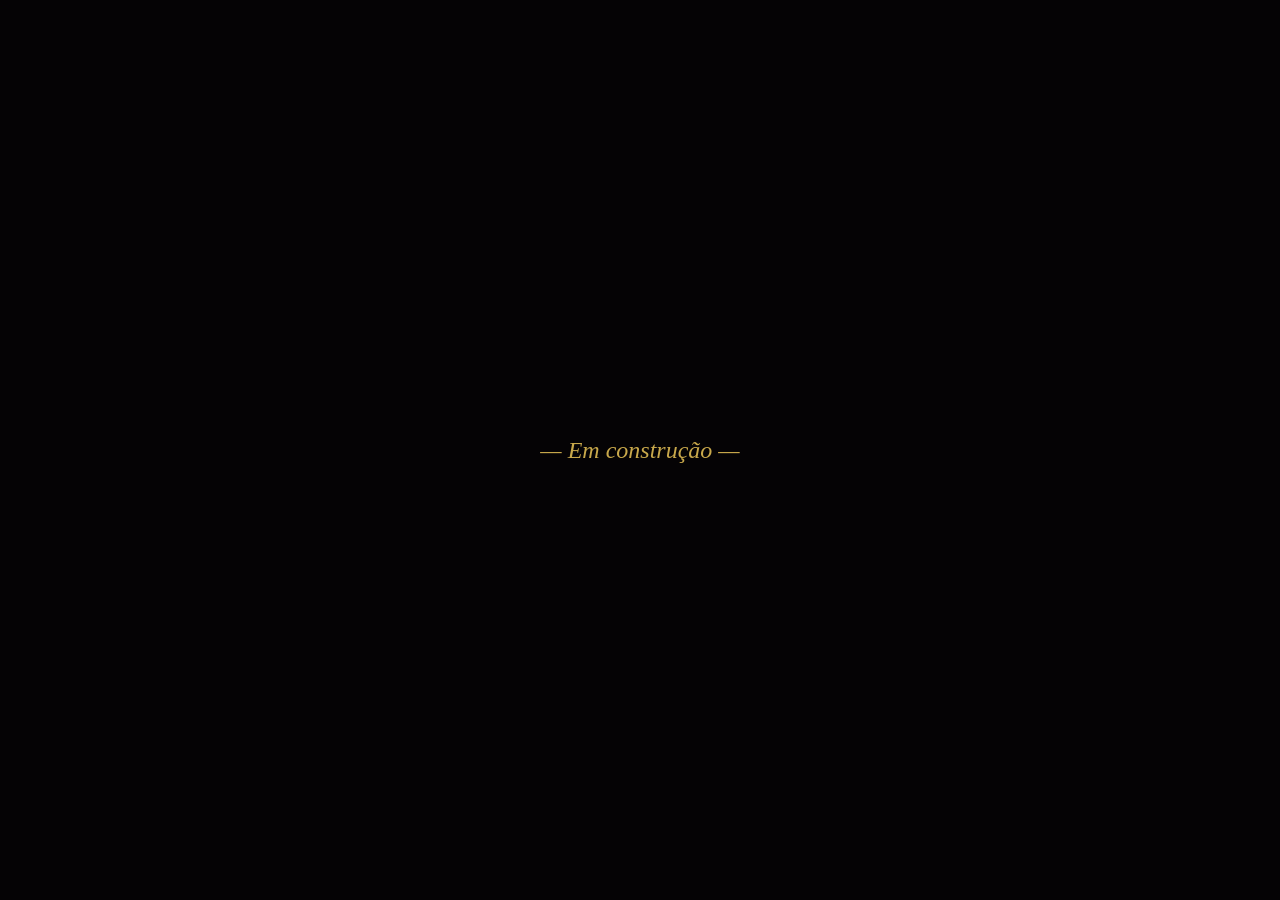
==== routes/convite/index.html @ bd782275 "refactor: move pages to routes/ folder; add mobile menu image - All page directories (menu, convite," ====
<!DOCTYPE html>
<html lang="pt-BR">
<head>
    <meta charset="UTF-8">
    <meta name="viewport" content="width=device-width, initial-scale=1.0">
    <title>Convite</title>
    <style>
        body { margin: 0; background: #050305; color: #c8a84b; font-family: 'Palatino Linotype', Palatino, serif; display: flex; align-items: center; justify-content: center; min-height: 100dvh; font-style: italic; font-size: 1.5rem; }
    </style>
</head>
<body>
    <p>— Em construção —</p>
</body>
</html>
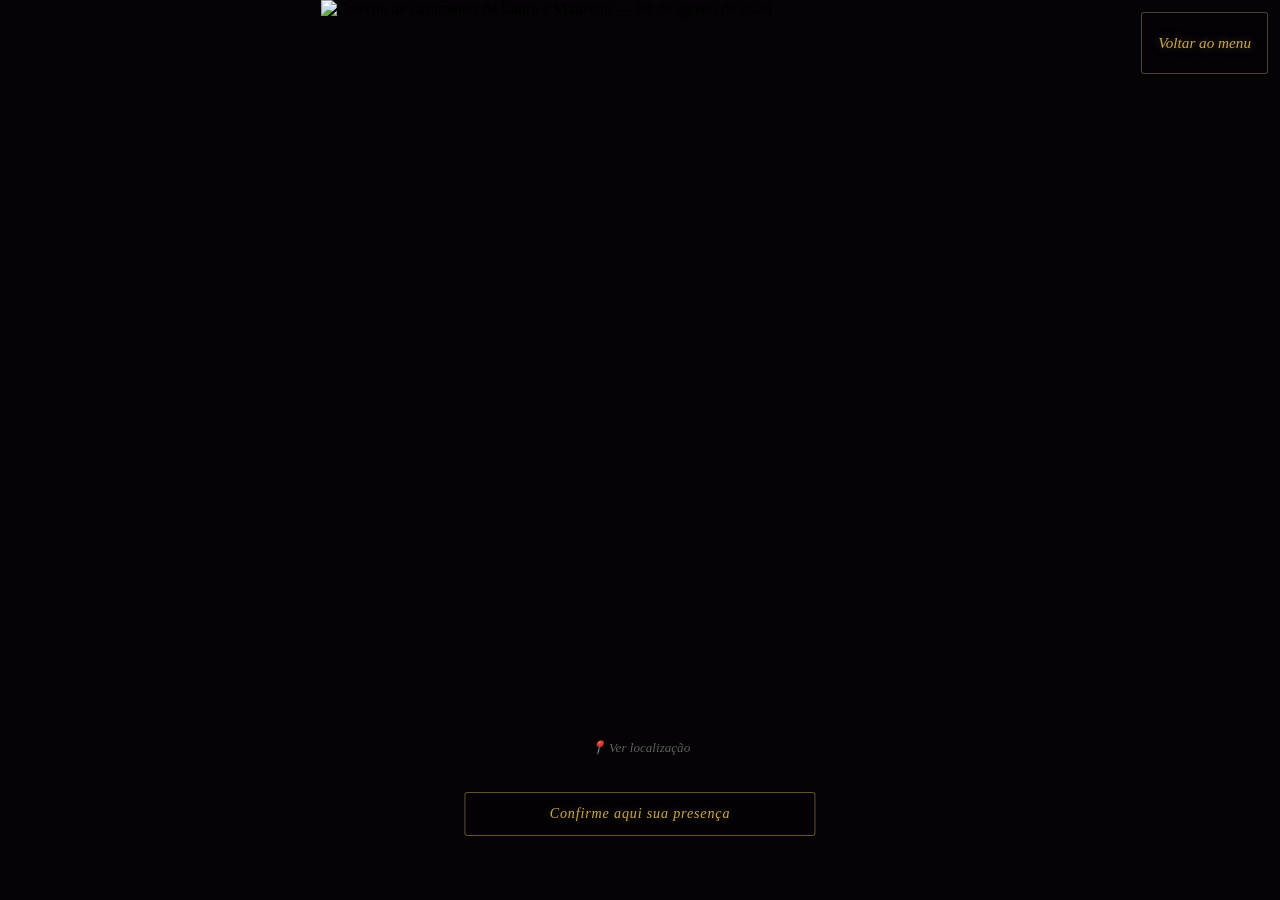
==== commit 8397b223: "feat: página Convite com RSVP modal e Google Maps (spec 03) - Convite em tela cheia sem corte: wrapp" ====
--- a/routes/convite/index.html
+++ b/routes/convite/index.html
@@ -2,13 +2,56 @@
 <html lang="pt-BR">
 <head>
     <meta charset="UTF-8">
-    <meta name="viewport" content="width=device-width, initial-scale=1.0">
-    <title>Convite</title>
-    <style>
-        body { margin: 0; background: #050305; color: #c8a84b; font-family: 'Palatino Linotype', Palatino, serif; display: flex; align-items: center; justify-content: center; min-height: 100dvh; font-style: italic; font-size: 1.5rem; }
-    </style>
+    <meta name="viewport" content="width=device-width, initial-scale=1.0, interactive-widget=resizes-visual">
+    <title>Convite — Laura &amp; Mauricio</title>
+    <link rel="stylesheet" href="../../css/convite.css">
 </head>
 <body>
-    <p>— Em construção —</p>
+
+    <!-- Botão fixo: voltar ao menu (canto superior direito) -->
+    <a href="../menu" id="back-btn" aria-label="Voltar ao menu">Voltar ao menu</a>
+
+    <!-- Cena: imagem do convite centralizada e em tela cheia -->
+    <div id="convite-scene">
+        <div id="convite-wrapper">
+
+            <!-- Imagem do convite (portrait, 1240×1748) -->
+            <!-- Não há versão mobile separada; a imagem já é portrait -->
+            <img id="convite-image"
+                 src="../../images/invite/convite-cerimonia.png"
+                 alt="Convite de casamento de Laura e Mauricio — 08 de agosto de 2026">
+
+            <!-- Link Google Maps (posicionado sobre a região do endereço, ~80% do topo) -->
+            <a href="https://maps.app.goo.gl/z4pKFp5R53TYJ8YB8"
+               id="maps-btn"
+               target="_blank"
+               rel="noopener noreferrer"
+               aria-label="Ver localização no Google Maps">
+                📍 Ver localização
+            </a>
+
+            <!-- Botão RSVP (posicionado abaixo de "Traje: esporte fino", ~88% do topo) -->
+            <button id="rsvp-btn" aria-haspopup="dialog">
+                Confirme aqui sua presença
+            </button>
+
+        </div>
+    </div>
+
+    <!-- Modal de confirmação de presença -->
+    <div id="rsvp-overlay" class="hidden" role="dialog" aria-modal="true" aria-labelledby="modal-title">
+        <div id="rsvp-modal">
+            <p id="modal-title">Digite seu nome completo</p>
+            <input id="name-input"
+                   type="text"
+                   placeholder="Seu nome completo"
+                   autocomplete="name"
+                   aria-label="Nome completo">
+            <button id="confirm-btn">Confirmar</button>
+            <p id="confirmed-msg" class="hidden" role="status">Presença confirmada ✓</p>
+        </div>
+    </div>
+
+    <script src="../../js/convite.js"></script>
 </body>
 </html>
--- a/css/convite.css
+++ b/css/convite.css
@@ -0,0 +1,296 @@
+/* ===== RESET & BASE ===== */
+html, body {
+    margin: 0;
+    padding: 0;
+    overflow: hidden;
+    overscroll-behavior: none;
+    background: #050305;
+    height: 100%;
+    width: 100%;
+}
+
+/* ===== CENA: ocupa toda a viewport, centraliza o convite ===== */
+#convite-scene {
+    position: fixed;
+    inset: 0;
+    display: flex;
+    align-items: center;
+    justify-content: center;
+}
+
+/* ===== WRAPPER — mantém o aspect ratio da imagem (1240:1748) ===== */
+/*
+ * A fórmula min(100vw, calc(100dvh * 1240 / 1748)) garante que:
+ *  - Em portrait: width = 100vw (limitado pela largura)
+ *  - Em landscape: width = calc(100dvh * ratio) (limitado pela altura)
+ * O aspect-ratio calcula a altura automaticamente.
+ */
+#convite-wrapper {
+    position: relative;
+    aspect-ratio: 1240 / 1748;
+    width: min(100vw, calc(100dvh * 1240 / 1748));
+}
+
+/* ===== IMAGEM DO CONVITE ===== */
+#convite-image {
+    width: 100%;
+    height: 100%;
+    display: block;
+    /* wrapper já tem o aspect-ratio correto; fill ocupa exatamente o espaço */
+    object-fit: fill;
+}
+
+/* ===== BOTÃO VOLTAR AO MENU (fixed, canto superior direito) ===== */
+#back-btn {
+    position: fixed;
+    top: 12px;
+    right: 12px;
+    z-index: 10;
+    font-family: 'Palatino Linotype', 'Book Antiqua', Palatino, serif;
+    font-style: italic;
+    font-size: clamp(0.75rem, 2.5vw, 0.95rem);
+    color: #c8a84b;
+    text-decoration: none;
+    padding: 0.5rem 1rem;
+    min-height: 44px;
+    display: flex;
+    align-items: center;
+    background: rgba(4, 2, 8, 0.78);
+    border: 1px solid rgba(192, 160, 96, 0.4);
+    border-radius: 3px;
+    text-shadow: 0 0 10px rgba(200, 168, 75, 0.5);
+    touch-action: manipulation;
+    -webkit-tap-highlight-color: transparent;
+    transition: color 0.3s, border-color 0.3s, background 0.3s;
+    user-select: none;
+}
+
+@media (hover: hover) {
+    #back-btn:hover {
+        color: #f0e0b0;
+        border-color: rgba(192, 160, 96, 0.85);
+        background: rgba(4, 2, 8, 0.92);
+    }
+}
+
+#back-btn:active {
+    transform: scale(0.97);
+}
+
+/* ===== LINK GOOGLE MAPS (overlay, ~80% do topo da imagem) ===== */
+/*
+ * Posicionado logo abaixo do endereço "RUA ANITA GARIBADI"
+ * que aparece em ~73-79% da altura da imagem.
+ */
+#maps-btn {
+    position: absolute;
+    left: 50%;
+    top: 80%;
+    transform: translateX(-50%);
+    font-family: 'Palatino Linotype', 'Book Antiqua', Palatino, serif;
+    font-style: italic;
+    font-size: clamp(0.65rem, 1.8vw, 0.82rem);
+    color: #6a6a6a;
+    text-decoration: none;
+    padding: 0.35rem 0.8rem;
+    min-height: 44px;
+    display: flex;
+    align-items: center;
+    gap: 0.3em;
+    white-space: nowrap;
+    touch-action: manipulation;
+    -webkit-tap-highlight-color: transparent;
+    opacity: 0.9;
+    transition: opacity 0.2s, color 0.2s;
+    user-select: none;
+}
+
+@media (hover: hover) {
+    #maps-btn:hover {
+        opacity: 1;
+        color: #888;
+        text-decoration: underline;
+    }
+}
+
+#maps-btn:active {
+    opacity: 1;
+    color: #888;
+}
+
+/* ===== BOTÃO RSVP (overlay, ~88% do topo — abaixo de "Traje: esporte fino") ===== */
+#rsvp-btn {
+    position: absolute;
+    left: 50%;
+    top: 88%;
+    transform: translateX(-50%);
+    font-family: 'Palatino Linotype', 'Book Antiqua', Palatino, serif;
+    font-style: italic;
+    font-size: clamp(0.7rem, 2vw, 0.88rem);
+    letter-spacing: 0.06em;
+    color: #c8a84b;
+    background: rgba(4, 2, 8, 0.72);
+    border: 1px solid rgba(192, 160, 96, 0.5);
+    border-radius: 3px;
+    padding: 0.5rem 1rem;
+    min-height: 44px;
+    min-width: 55%;
+    cursor: pointer;
+    white-space: nowrap;
+    touch-action: manipulation;
+    -webkit-tap-highlight-color: transparent;
+    text-shadow: 0 0 10px rgba(200, 168, 75, 0.4);
+    transition: color 0.3s, border-color 0.3s, background 0.3s;
+    user-select: none;
+}
+
+@media (hover: hover) {
+    #rsvp-btn:hover {
+        color: #f0e0b0;
+        border-color: rgba(192, 160, 96, 0.85);
+        background: rgba(4, 2, 8, 0.9);
+    }
+}
+
+#rsvp-btn:active {
+    transform: translateX(-50%) scale(0.97);
+}
+
+/* ===== MODAL OVERLAY ===== */
+#rsvp-overlay {
+    position: fixed;
+    inset: 0;
+    z-index: 50;
+    display: flex;
+    align-items: center;
+    justify-content: center;
+    background: rgba(0, 0, 0, 0.82);
+    animation: fadeIn 0.3s ease;
+}
+
+#rsvp-overlay.hidden {
+    display: none;
+}
+
+@keyframes fadeIn {
+    from { opacity: 0; }
+    to   { opacity: 1; }
+}
+
+/* ===== CAIXA DO MODAL ===== */
+#rsvp-modal {
+    background: #0a0710;
+    border: 1px solid rgba(192, 160, 96, 0.5);
+    border-radius: 4px;
+    padding: 2rem 2.5rem;
+    width: min(90vw, 420px);
+    box-sizing: border-box;
+    display: flex;
+    flex-direction: column;
+    align-items: center;
+    gap: 1rem;
+    text-align: center;
+}
+
+#modal-title {
+    font-family: 'Palatino Linotype', 'Book Antiqua', Palatino, serif;
+    font-style: italic;
+    font-size: clamp(1rem, 4vw, 1.2rem);
+    color: #c8a84b;
+    margin: 0;
+    letter-spacing: 0.05em;
+}
+
+#name-input {
+    width: 100%;
+    box-sizing: border-box;
+    font-family: 'Palatino Linotype', 'Book Antiqua', Palatino, serif;
+    font-style: italic;
+    font-size: 1rem;
+    color: #e8d8a0;
+    background: rgba(255, 255, 255, 0.06);
+    border: 1px solid rgba(192, 160, 96, 0.4);
+    border-radius: 3px;
+    padding: 0.65rem 1rem;
+    min-height: 44px;
+    outline: none;
+    transition: border-color 0.2s;
+}
+
+#name-input:focus {
+    border-color: rgba(192, 160, 96, 0.85);
+}
+
+#name-input::placeholder {
+    color: rgba(200, 168, 75, 0.35);
+}
+
+#confirm-btn {
+    font-family: 'Palatino Linotype', 'Book Antiqua', Palatino, serif;
+    font-style: italic;
+    font-size: 1rem;
+    letter-spacing: 0.06em;
+    color: #c8a84b;
+    background: rgba(4, 2, 8, 0.8);
+    border: 1px solid rgba(192, 160, 96, 0.5);
+    border-radius: 3px;
+    padding: 0.65rem 2rem;
+    min-height: 44px;
+    min-width: 60%;
+    cursor: pointer;
+    touch-action: manipulation;
+    -webkit-tap-highlight-color: transparent;
+    transition: color 0.3s, border-color 0.3s, background 0.3s;
+    user-select: none;
+}
+
+@media (hover: hover) {
+    #confirm-btn:hover {
+        color: #f0e0b0;
+        border-color: rgba(192, 160, 96, 0.85);
+        background: rgba(4, 2, 8, 0.95);
+    }
+}
+
+#confirm-btn:disabled {
+    opacity: 0.5;
+    cursor: not-allowed;
+}
+
+#confirmed-msg {
+    font-family: 'Palatino Linotype', 'Book Antiqua', Palatino, serif;
+    font-style: italic;
+    font-size: clamp(0.9rem, 3vw, 1.05rem);
+    color: #8fbd8f;
+    letter-spacing: 0.05em;
+    margin: 0;
+    text-shadow: 0 0 12px rgba(143, 189, 143, 0.6);
+}
+
+#confirmed-msg.hidden {
+    display: none;
+}
+
+/* ===== LANDSCAPE MOBILE (altura ≤ 500px) ===== */
+@media (max-height: 500px) and (orientation: landscape) {
+    #back-btn {
+        top: 6px;
+        right: 6px;
+        font-size: 0.72rem;
+        padding: 0.3rem 0.7rem;
+    }
+
+    #rsvp-modal {
+        padding: 1.2rem 1.8rem;
+        gap: 0.7rem;
+    }
+
+    #modal-title {
+        font-size: 0.9rem;
+    }
+
+    #name-input,
+    #confirm-btn {
+        font-size: 0.9rem;
+    }
+}
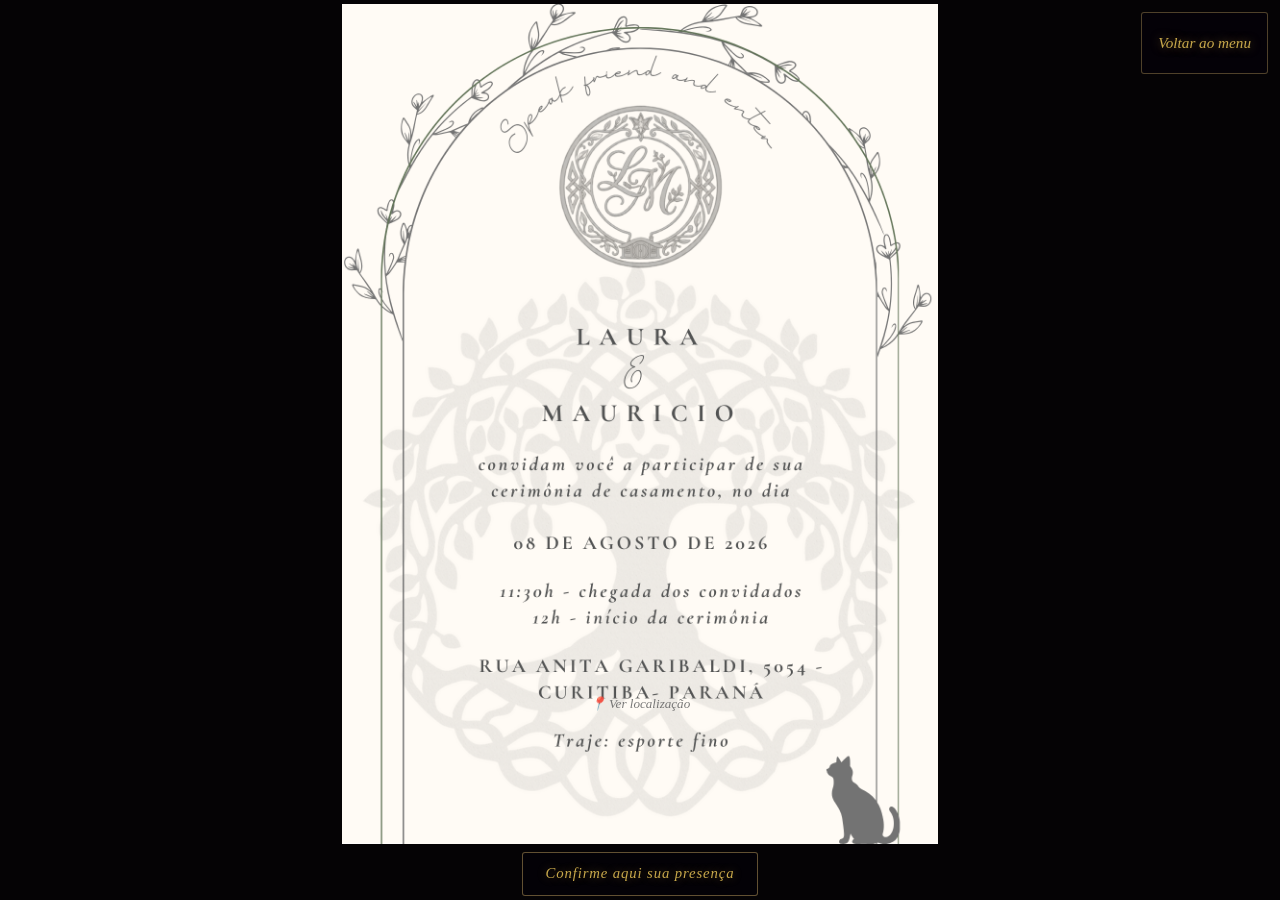
==== commit 7c9fce2f: "fix: mover botão RSVP para fora do wrapper para não cobrir 'Traje: esporte fino' O botão em position" ====
--- a/routes/convite/index.html
+++ b/routes/convite/index.html
@@ -30,12 +30,13 @@
                 📍 Ver localização
             </a>
 
-            <!-- Botão RSVP (posicionado abaixo de "Traje: esporte fino", ~88% do topo) -->
-            <button id="rsvp-btn" aria-haspopup="dialog">
-                Confirme aqui sua presença
-            </button>
+        </div>
 
-        </div>
+        <!-- Botão RSVP fora do wrapper: fica abaixo do convite, não cobre o texto -->
+        <button id="rsvp-btn" aria-haspopup="dialog">
+            Confirme aqui sua presença
+        </button>
+
     </div>
 
     <!-- Modal de confirmação de presença -->
--- a/css/convite.css
+++ b/css/convite.css
@@ -9,26 +9,31 @@
     width: 100%;
 }
 
-/* ===== CENA: ocupa toda a viewport, centraliza o convite ===== */
+/* ===== CENA: ocupa toda a viewport, centraliza convite + botão em coluna ===== */
 #convite-scene {
     position: fixed;
     inset: 0;
     display: flex;
+    flex-direction: column;
     align-items: center;
     justify-content: center;
+    gap: 8px;
 }
 
 /* ===== WRAPPER — mantém o aspect ratio da imagem (1240:1748) ===== */
 /*
- * A fórmula min(100vw, calc(100dvh * 1240 / 1748)) garante que:
- *  - Em portrait: width = 100vw (limitado pela largura)
- *  - Em landscape: width = calc(100dvh * ratio) (limitado pela altura)
- * O aspect-ratio calcula a altura automaticamente.
+ * Reservamos 60px (botão RSVP + gap) da altura disponível antes de calcular
+ * a largura ideal, para que a imagem + botão caibam juntos na viewport.
+ *
+ *  - Portrait:  width limitada por 100vw
+ *  - Landscape: width = (100dvh - 60px) * ratio (limitada pela altura restante)
  */
 #convite-wrapper {
     position: relative;
+    flex-shrink: 0;
     aspect-ratio: 1240 / 1748;
-    width: min(100vw, calc(100dvh * 1240 / 1748));
+    width: min(100vw, calc((100dvh - 60px) * 1240 / 1748));
+    max-height: calc(100dvh - 60px);
 }
 
 /* ===== IMAGEM DO CONVITE ===== */
@@ -118,23 +123,18 @@
     color: #888;
 }
 
-/* ===== BOTÃO RSVP (overlay, ~88% do topo — abaixo de "Traje: esporte fino") ===== */
+/* ===== BOTÃO RSVP (abaixo do convite, fora do wrapper) ===== */
 #rsvp-btn {
-    position: absolute;
-    left: 50%;
-    top: 88%;
-    transform: translateX(-50%);
-    font-family: 'Palatino Linotype', 'Book Antiqua', Palatino, serif;
-    font-style: italic;
-    font-size: clamp(0.7rem, 2vw, 0.88rem);
+    font-family: 'Palatino Linotype', 'Book Antiqua', Palatino, serif;
+    font-style: italic;
+    font-size: clamp(0.78rem, 2.2vw, 0.92rem);
     letter-spacing: 0.06em;
     color: #c8a84b;
     background: rgba(4, 2, 8, 0.72);
     border: 1px solid rgba(192, 160, 96, 0.5);
     border-radius: 3px;
-    padding: 0.5rem 1rem;
-    min-height: 44px;
-    min-width: 55%;
+    padding: 0.5rem 1.4rem;
+    min-height: 44px;
     cursor: pointer;
     white-space: nowrap;
     touch-action: manipulation;
@@ -142,6 +142,7 @@
     text-shadow: 0 0 10px rgba(200, 168, 75, 0.4);
     transition: color 0.3s, border-color 0.3s, background 0.3s;
     user-select: none;
+    flex-shrink: 0;
 }
 
 @media (hover: hover) {
@@ -153,7 +154,7 @@
 }
 
 #rsvp-btn:active {
-    transform: translateX(-50%) scale(0.97);
+    transform: scale(0.97);
 }
 
 /* ===== MODAL OVERLAY ===== */
@@ -273,6 +274,10 @@
 
 /* ===== LANDSCAPE MOBILE (altura ≤ 500px) ===== */
 @media (max-height: 500px) and (orientation: landscape) {
+    #convite-scene {
+        gap: 4px;
+    }
+
     #back-btn {
         top: 6px;
         right: 6px;
@@ -280,6 +285,12 @@
         padding: 0.3rem 0.7rem;
     }
 
+    #rsvp-btn {
+        font-size: 0.72rem;
+        padding: 0.3rem 1rem;
+        min-height: 36px;
+    }
+
     #rsvp-modal {
         padding: 1.2rem 1.8rem;
         gap: 0.7rem;
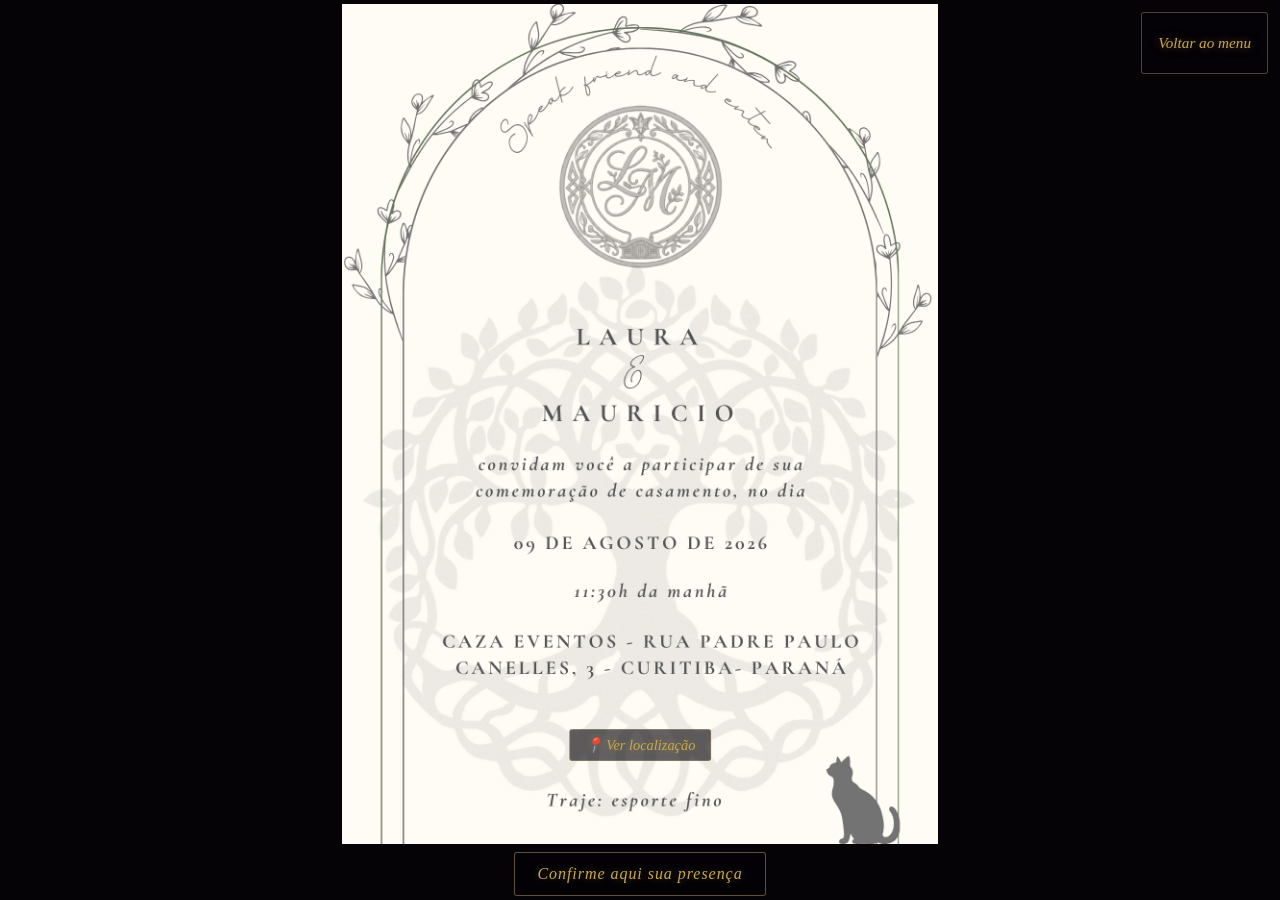
==== commit 299fc983: "feat: update convite to churrasco version - Swap invite image to convite-churrasco.png - Update Maps" ====
--- a/routes/convite/index.html
+++ b/routes/convite/index.html
@@ -18,11 +18,11 @@
             <!-- Imagem do convite (portrait, 1240×1748) -->
             <!-- Não há versão mobile separada; a imagem já é portrait -->
             <img id="convite-image"
-                 src="../../images/invite/convite-cerimonia.png"
+                 src="../../images/invite/convite-churrasco.png"
                  alt="Convite de casamento de Laura e Mauricio — 08 de agosto de 2026">
 
             <!-- Link Google Maps (posicionado sobre a região do endereço, ~80% do topo) -->
-            <a href="https://maps.app.goo.gl/z4pKFp5R53TYJ8YB8"
+            <a href="https://maps.app.goo.gl/V5yyBBSDc2FfjMXq5"
                id="maps-btn"
                target="_blank"
                rel="noopener noreferrer"
--- a/css/convite.css
+++ b/css/convite.css
@@ -53,7 +53,7 @@
     z-index: 10;
     font-family: 'Palatino Linotype', 'Book Antiqua', Palatino, serif;
     font-style: italic;
-    font-size: clamp(0.75rem, 2.5vw, 0.95rem);
+    font-size: clamp(0.875rem, 2.5vw, 0.95rem);
     color: #c8a84b;
     text-decoration: none;
     padding: 0.5rem 1rem;
@@ -90,44 +90,45 @@
 #maps-btn {
     position: absolute;
     left: 50%;
-    top: 80%;
-    transform: translateX(-50%);
-    font-family: 'Palatino Linotype', 'Book Antiqua', Palatino, serif;
-    font-style: italic;
-    font-size: clamp(0.65rem, 1.8vw, 0.82rem);
-    color: #6a6a6a;
+    top: 88.25%;
+    transform: translate(-50%, -50%);
+    font-family: 'Palatino Linotype', 'Book Antiqua', Palatino, serif;
+    font-style: italic;
+    font-size: clamp(0.875rem, 1.8vw, 0.9rem);
+    color: #c8a84b;
     text-decoration: none;
-    padding: 0.35rem 0.8rem;
-    min-height: 44px;
+    padding: 0.4rem 0.9rem;
     display: flex;
     align-items: center;
     gap: 0.3em;
     white-space: nowrap;
+    background: rgba(4, 2, 8, 0.62);
+    border: 1px solid rgba(192, 160, 96, 0.35);
+    border-radius: 3px;
     touch-action: manipulation;
     -webkit-tap-highlight-color: transparent;
-    opacity: 0.9;
-    transition: opacity 0.2s, color 0.2s;
+    text-shadow: 0 0 8px rgba(200, 168, 75, 0.4);
+    transition: color 0.2s, border-color 0.2s, background 0.2s;
     user-select: none;
 }
 
 @media (hover: hover) {
     #maps-btn:hover {
-        opacity: 1;
-        color: #888;
-        text-decoration: underline;
+        color: #f0e0b0;
+        border-color: rgba(192, 160, 96, 0.75);
+        background: rgba(4, 2, 8, 0.82);
     }
 }
 
 #maps-btn:active {
-    opacity: 1;
-    color: #888;
+    color: #f0e0b0;
 }
 
 /* ===== BOTÃO RSVP (abaixo do convite, fora do wrapper) ===== */
 #rsvp-btn {
     font-family: 'Palatino Linotype', 'Book Antiqua', Palatino, serif;
     font-style: italic;
-    font-size: clamp(0.78rem, 2.2vw, 0.92rem);
+    font-size: clamp(0.875rem, 2.2vw, 1rem);
     letter-spacing: 0.06em;
     color: #c8a84b;
     background: rgba(4, 2, 8, 0.72);
@@ -281,12 +282,12 @@
     #back-btn {
         top: 6px;
         right: 6px;
-        font-size: 0.72rem;
+        font-size: 0.8rem;
         padding: 0.3rem 0.7rem;
     }
 
     #rsvp-btn {
-        font-size: 0.72rem;
+        font-size: 0.8rem;
         padding: 0.3rem 1rem;
         min-height: 36px;
     }
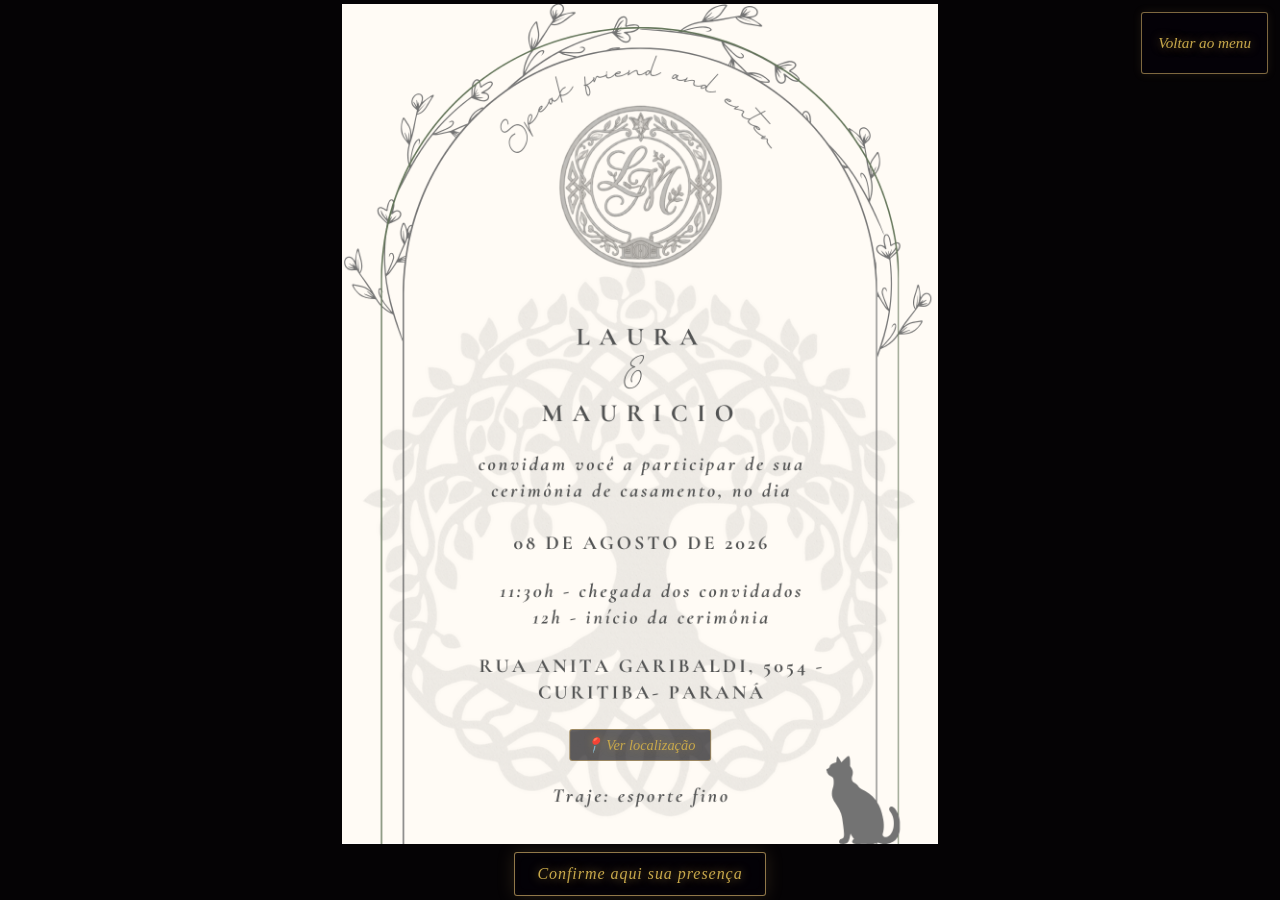
==== commit 9a589cbb: "feat: update convite to cerimonia version - Troca imagem convite-churrasco.png por convite-cerimonia" ====
--- a/routes/convite/index.html
+++ b/routes/convite/index.html
@@ -18,11 +18,11 @@
             <!-- Imagem do convite (portrait, 1240×1748) -->
             <!-- Não há versão mobile separada; a imagem já é portrait -->
             <img id="convite-image"
-                 src="../../images/invite/convite-churrasco.png"
+                 src="../../images/invite/convite-cerimonia.png"
                  alt="Convite de casamento de Laura e Mauricio — 08 de agosto de 2026">
 
             <!-- Link Google Maps (posicionado sobre a região do endereço, ~80% do topo) -->
-            <a href="https://maps.app.goo.gl/V5yyBBSDc2FfjMXq5"
+            <a href="https://maps.app.goo.gl/uhAWLFMVrvUVgjqX8"
                id="maps-btn"
                target="_blank"
                rel="noopener noreferrer"
--- a/css/convite.css
+++ b/css/convite.css
@@ -61,20 +61,22 @@
     display: flex;
     align-items: center;
     background: rgba(4, 2, 8, 0.78);
-    border: 1px solid rgba(192, 160, 96, 0.4);
-    border-radius: 3px;
-    text-shadow: 0 0 10px rgba(200, 168, 75, 0.5);
+    border: 1px solid rgba(192, 160, 96, 0.65);
+    border-radius: 3px;
+    text-shadow: 0 0 10px rgba(200, 168, 75, 0.55);
+    box-shadow: 0 0 10px rgba(192, 160, 96, 0.12);
     touch-action: manipulation;
     -webkit-tap-highlight-color: transparent;
-    transition: color 0.3s, border-color 0.3s, background 0.3s;
+    transition: color 0.3s, border-color 0.3s, background 0.3s, box-shadow 0.3s;
     user-select: none;
 }
 
 @media (hover: hover) {
     #back-btn:hover {
         color: #f0e0b0;
-        border-color: rgba(192, 160, 96, 0.85);
+        border-color: rgba(192, 160, 96, 0.9);
         background: rgba(4, 2, 8, 0.92);
+        box-shadow: 0 0 16px rgba(192, 160, 96, 0.22);
     }
 }
 
@@ -103,7 +105,7 @@
     gap: 0.3em;
     white-space: nowrap;
     background: rgba(4, 2, 8, 0.62);
-    border: 1px solid rgba(192, 160, 96, 0.35);
+    border: 1px solid rgba(192, 160, 96, 0.6);
     border-radius: 3px;
     touch-action: manipulation;
     -webkit-tap-highlight-color: transparent;
@@ -132,7 +134,7 @@
     letter-spacing: 0.06em;
     color: #c8a84b;
     background: rgba(4, 2, 8, 0.72);
-    border: 1px solid rgba(192, 160, 96, 0.5);
+    border: 1px solid rgba(192, 160, 96, 0.75);
     border-radius: 3px;
     padding: 0.5rem 1.4rem;
     min-height: 44px;
@@ -140,8 +142,9 @@
     white-space: nowrap;
     touch-action: manipulation;
     -webkit-tap-highlight-color: transparent;
-    text-shadow: 0 0 10px rgba(200, 168, 75, 0.4);
-    transition: color 0.3s, border-color 0.3s, background 0.3s;
+    text-shadow: 0 0 10px rgba(200, 168, 75, 0.65);
+    box-shadow: 0 0 18px rgba(192, 160, 96, 0.18), inset 0 0 8px rgba(192, 160, 96, 0.05);
+    transition: color 0.3s, border-color 0.3s, background 0.3s, box-shadow 0.3s;
     user-select: none;
     flex-shrink: 0;
 }
@@ -149,8 +152,9 @@
 @media (hover: hover) {
     #rsvp-btn:hover {
         color: #f0e0b0;
-        border-color: rgba(192, 160, 96, 0.85);
+        border-color: rgba(192, 160, 96, 0.95);
         background: rgba(4, 2, 8, 0.9);
+        box-shadow: 0 0 26px rgba(192, 160, 96, 0.32), inset 0 0 10px rgba(192, 160, 96, 0.08);
     }
 }
 
